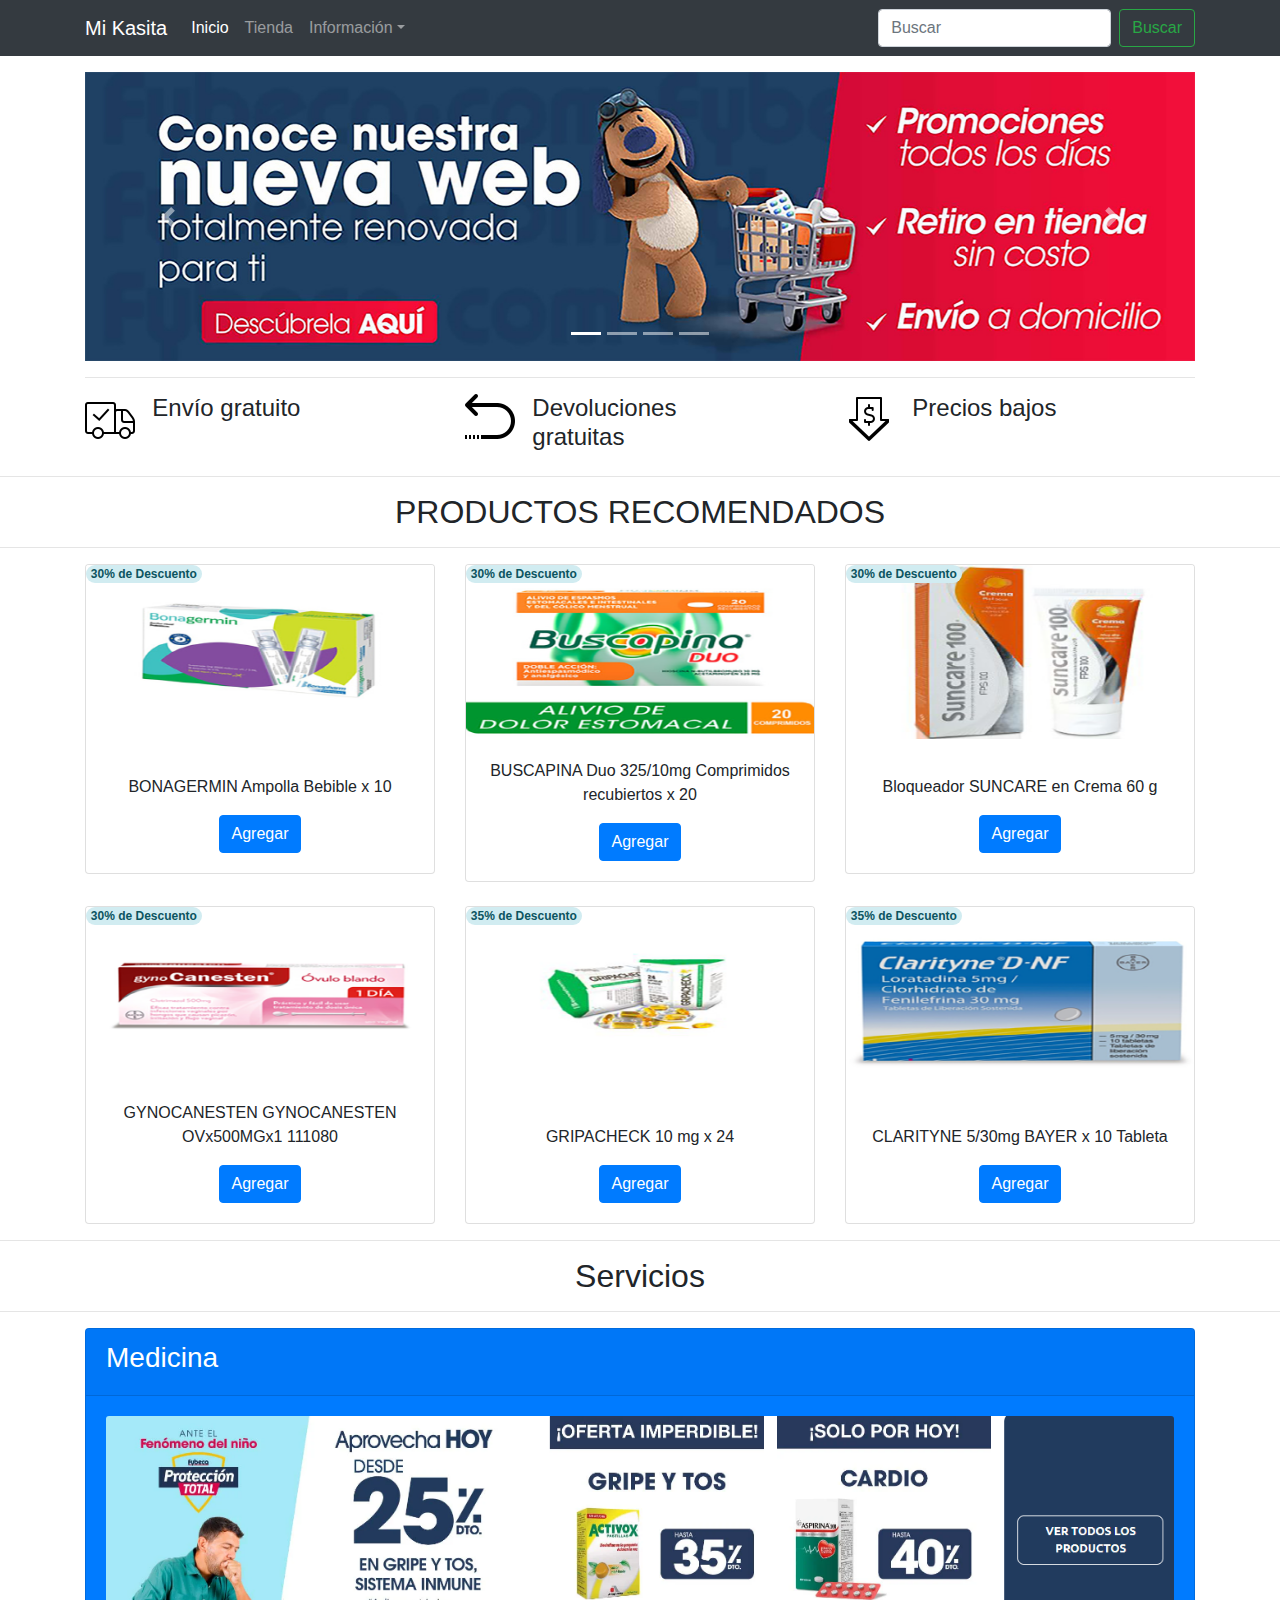
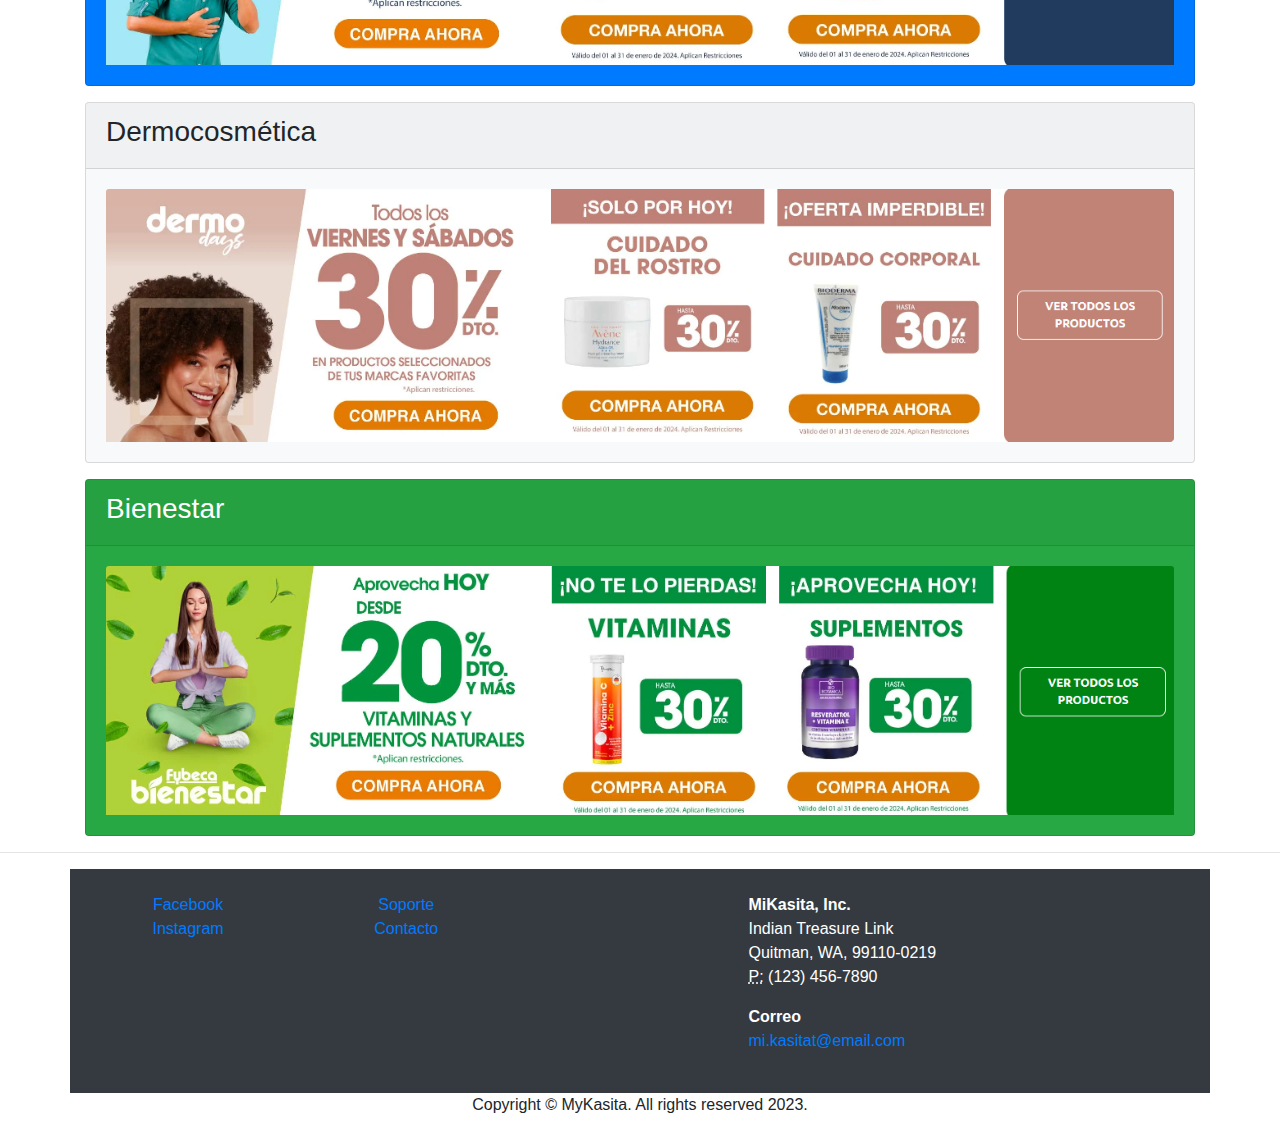
==== index.html @ 1282bd5f "commit" ====
<!DOCTYPE html>
<html lang="es">
<head>
<meta charset="utf-8">
<meta http-equiv="X-UA-Compatible" content="IE=edge">
<meta name="viewport" content="width=device-width, initial-scale=1">
<link rel="icon" type="image/x-icon" href="images/icons8-farmacia-64.png">
<title>Farmacias || Mi kasita</title>
<!-- Bootstrap -->
<link href="css/bootstrap-4.4.1.css" rel="stylesheet">
</head>
<body>
<nav class="navbar navbar-expand-lg navbar-dark bg-dark">
  <div class="container"> <a class="navbar-brand" href="#">Mi Kasita</a>
    <button class="navbar-toggler" type="button" data-toggle="collapse" data-target="#navbarSupportedContent" aria-controls="navbarSupportedContent" aria-expanded="false" aria-label="Toggle navigation"> <span class="navbar-toggler-icon"></span> </button>
    <div class="collapse navbar-collapse" id="navbarSupportedContent">
      <ul class="navbar-nav mr-auto">
        <li class="nav-item active"> <a class="nav-link" href="index.html">Inicio <span class="sr-only">(current)</span></a> </li>
        <li class="nav-item"> <a class="nav-link" href="html/tienda.html">Tienda</a> </li>
        <li class="nav-item dropdown"> <a class="nav-link dropdown-toggle" href="#" id="navbarDropdown" role="button" data-toggle="dropdown" aria-haspopup="true" aria-expanded="false">Información</a>
          <div class="dropdown-menu" aria-labelledby="navbarDropdown"> <a class="dropdown-item" href="#">Contacto</a> <a class="dropdown-item" href="#">Soporte</a> </div>
        </li>
      </ul>
      <form class="form-inline my-2 my-lg-0">
        <input class="form-control mr-sm-2" type="search" placeholder="Buscar" aria-label="Search">
        <button class="btn btn-outline-success my-2 my-sm-0" type="submit">Buscar</button>
      </form>
    </div>
  </div>
</nav>
<div class="container mt-3">
  <div class="row">
    <div class="col-12">
      <div id="carouselExampleControls" class="carousel slide" data-ride="carousel">
        <ol class="carousel-indicators">
          <li data-target="#carouselExampleControls" data-slide-to="0" class="active"></li>
          <li data-target="#carouselExampleControls" data-slide-to="1"></li>
          <li data-target="#carouselExampleControls" data-slide-to="2"></li>
          <li data-target="#carouselExampleControls" data-slide-to="3"></li>
        </ol>
        <div class="carousel-inner">
          <div class="carousel-item active"> <img class="d-block w-100" src="images/fotos/promos/FY_Hero_carrousel_DESKTOP_nueva_web_dic.jpg" alt="First slide">
            <div class="carousel-caption d-none d-md-block"> </div>
          </div>
          <div class="carousel-item"> <img class="d-block w-100 " src="images/fotos/promos/5-1.png" alt="Second slide">
            <div class="carousel-caption d-none d-md-block"> </div>
          </div>
          <div class="carousel-item"> <img class="d-block w-100" src="images/fotos/promos/reembolso2.png" alt="Third slide">
            <div class="carousel-caption d-none d-md-block"> </div>
          </div>
          <div class="carousel-item"> <img class="d-block w-100" src="images/fotos/promos/Bannermasculan_inferior.png" alt="Third slide">
            <div class="carousel-caption d-none d-md-block"> </div>
          </div>
        </div>
        <a class="carousel-control-prev" href="#carouselExampleControls" role="button" data-slide="prev"> <span class="carousel-control-prev-icon" aria-hidden="true"></span> <span class="sr-only">Anterior</span> </a> <a class="carousel-control-next" href="#carouselExampleControls" role="button" data-slide="next"> <span class="carousel-control-next-icon" aria-hidden="true"></span> <span class="sr-only">Siguiente</span> </a> </div>
    </div>
  </div>
  <hr>
</div>
<div class="container">
  <div class="row">
    <div class="col-4">
      <div class="row">
        <div class="col-2"><img class="" alt="Envío gratuito" src="images/icons/icons8-shipped-50.png"></div>
        <div class="col-lg-6 col-10 ml-1">
          <h4>Envío gratuito</h4>
        </div>
      </div>
    </div>
    <div class="col-4">
      <div class="row">
        <div class="col-2"><img class="" alt="Devoluciones gratuitas" src="images/icons/icons8-return-50.png"></div>
        <div class="col-lg-8 col-10 ml-1">
          <h4>Devoluciones gratuitas</h4>
        </div>
      </div>
    </div>
    <div class="col-4">
      <div class="row">
        <div class="col-2"><img class="" alt="Precios bajos" src="images/icons/icons8-low-price-48.png"></div>
        <div class="col-lg-6 col-10 ml-1">
          <h4>Precios bajos</h4>
        </div>
      </div>
    </div>
  </div>
</div>
<hr>
<h2 class="text-center">PRODUCTOS RECOMENDADOS</h2>
<hr>
<div class="container">
  <div class="row text-center">
    <div class="col-md-4 pb-1 pb-md-1">
      <div class="card"> <img class="card-img-top" src="images/fotos/promos/bonagermin.png" alt="Card image cap"> <span class="position-absolute badge rounded-pill alert-info"> 30% de Descuento</span>
        <div class="card-body">
          <p></p>
          <p class="card-text">BONAGERMIN Ampolla Bebible x 10</p>
          <a href="#" class="btn btn-primary">Agregar</a> </div>
      </div>
    </div>
    <div class="col-md-4 pb-1 pb-md-0 position-relative">
      <div class="card"> <img class="card-img-top d-block" src="images/fotos/promos/buscapina.png" alt="Card image cap"> <span class="position-absolute badge rounded-pill alert-info"> 30% de Descuento</span>
        <div class="card-body">
          <p class="card-text">BUSCAPINA Duo 325/10mg Comprimidos recubiertos x 20</p>
          <a href="#" class="btn btn-primary">Agregar</a> </div>
      </div>
    </div>
    <div class="col-md-4 pb-1 pb-md-0">
      <div class="card"> <img class="card-img-top" src="images/fotos/promos/suncare.png" alt="Card image cap"> <span class="position-absolute badge rounded-pill alert-info"> 30% de Descuento</span>
        <div class="card-body">
          <p></p>
          <p class="card-text">Bloqueador SUNCARE en Crema 60 g</p>
          <a href="#" class="btn btn-primary">Agregar</a> </div>
      </div>
    </div>
  </div>
  <div class="row text-center mt-4">
    <div class="col-md-4 pb-1 pb-md-0">
      <div class="card"> <img class="card-img-top" src="images/fotos/promos/gynocanesten.png" alt="Card image cap"> <span class="position-absolute badge rounded-pill alert-info"> 30% de Descuento</span>
        <div class="card-body">
          <p class="card-text">GYNOCANESTEN GYNOCANESTEN OVx500MGx1 111080</p>
          <a href="#" class="btn btn-primary">Agregar</a> </div>
      </div>
    </div>
    <div class="col-md-4 pb-1 pb-md-0">
      <div class="card"> <img class="card-img-top" src="images/fotos/promos/gripacheck.png" alt="Card image cap"> <span class="position-absolute badge rounded-pill alert-info"> 35% de Descuento</span>
        <div class="card-body"> <br>
          <p class="card-text">GRIPACHECK 10 mg x 24</p>
          <a href="#" class="btn btn-primary">Agregar</a> </div>
      </div>
    </div>
    <div class="col-md-4 pb-1 pb-md-0">
      <div class="card"> <img class="card-img-top" src="images/fotos/promos/clarityne.png" alt="Card image cap"> <span class="position-absolute badge rounded-pill alert-info"> 35% de Descuento</span>
        <div class="card-body"> <br>
          <p class="card-text">CLARITYNE 5/30mg BAYER x 10 Tableta</p>
          <a href="#" class="btn btn-primary">Agregar</a> </div>
      </div>
    </div>
  </div>
</div>
<hr>
<h2 class="text-center">Servicios</h2>
<hr>
<div class="container">
  <div class="card text-white bg-primary mb-3" style="width: 100%;">
    <div class="card-header">
      <h3>Medicina</h3>
    </div>
    <div class="card-body"> <img class="card-img-top" src="images/fotos/promos/medicina.png" alt="Card image cap"> </div>
  </div>
  <div class="card bg-light mb-3" style="width: 100%;">
    <div class="card-header">
      <h3>Dermocosmética</h3>
    </div>
    <div class="card-body"> <img class="card-img-top" src="images/fotos/promos/dermocosmetica.png" alt="Card image cap"> </div>
  </div>
	  <div class="card text-white bg-success mb-3" style="width: 100%;">
    <div class="card-header">
      <h3>Bienestar</h3>
    </div>
    <div class="card-body"> <img class="card-img-top" src="images/fotos/promos/bienestar.png" alt="Card image cap"> </div>
  </div>
</div>
<hr>
<div class="container text-white bg-dark p-4">
  <div class="row">
    <div class="col-6 col-md-8 col-lg-7">
      <div class="row text-center">
        <div class="col-sm-6 col-md-4 col-lg-4 col-12">
          <ul class="list-unstyled">
            <li class="btn-link"> <a>Facebook</a> </li>
            <li class="btn-link"> <a>Instagram</a> </li>
          </ul>
        </div>
        <div class="col-sm-6 col-md-4 col-lg-4 col-12">
          <ul class="list-unstyled">
            <li class="btn-link"> <a>Soporte</a> </li>
            <li class="btn-link"> <a>Contacto</a> </li>
          </ul>
        </div>
      </div>
    </div>
    <div class="col-md-4 col-lg-5 col-6">
      <address>
      <strong>MiKasita, Inc.</strong><br>
      Indian Treasure Link<br>
      Quitman, WA, 99110-0219<br>
      <abbr title="Phone">P:</abbr> (123) 456-7890
      </address>
      <address>
      <strong>Correo</strong><br>
      <a href="mailto:#">mi.kasitat@email.com</a>
      </address>
    </div>
  </div>
</div>
<footer class="text-center">
  <div class="container">
    <div class="row">
      <div class="col-12">
        <p>Copyright © MyKasita. All rights reserved 2023.</p>
      </div>
    </div>
  </div>
</footer>
<!-- jQuery (necessary for Bootstrap's JavaScript plugins) --> 
<script src="js/jquery-3.4.1.min.js"></script> 
<!-- Include all compiled plugins (below), or include individual files as needed --> 
<script src="js/popper.min.js"></script> 
<script src="js/bootstrap-4.4.1.js"></script>
</body>
</html>
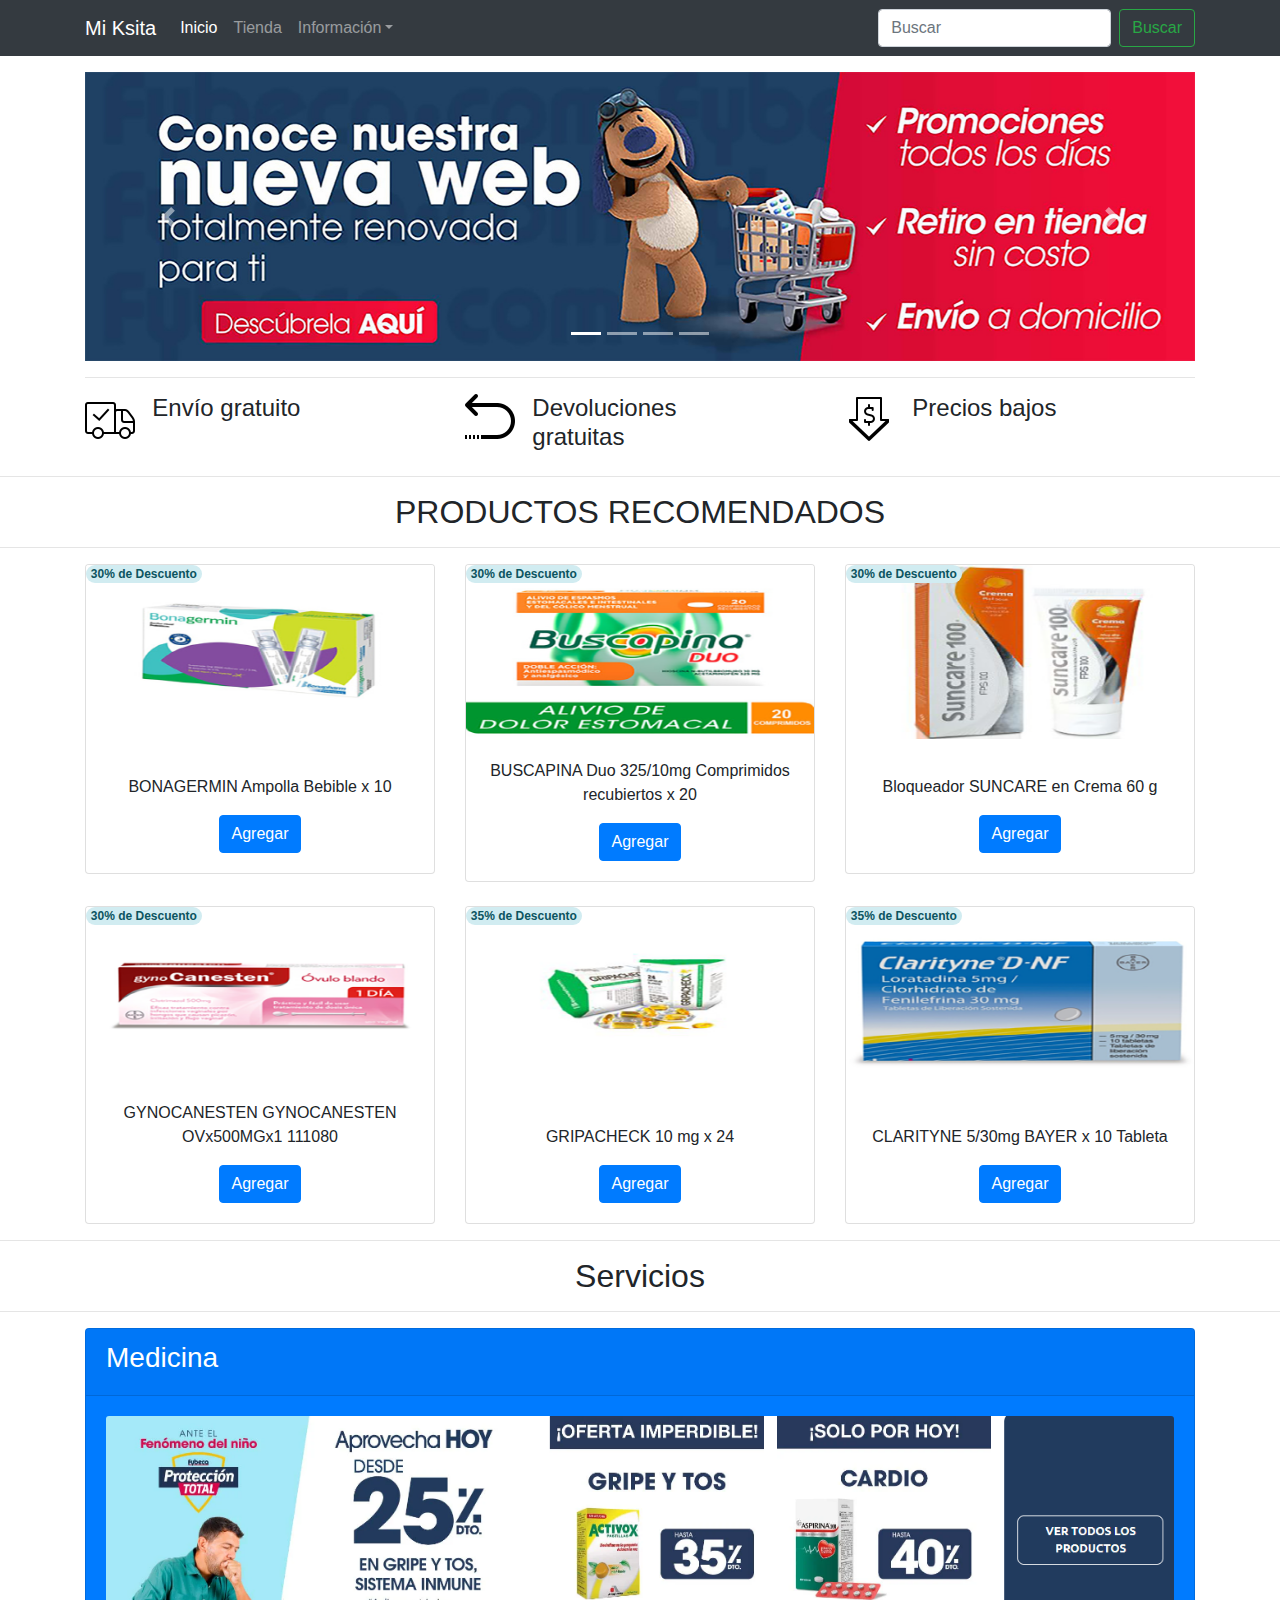
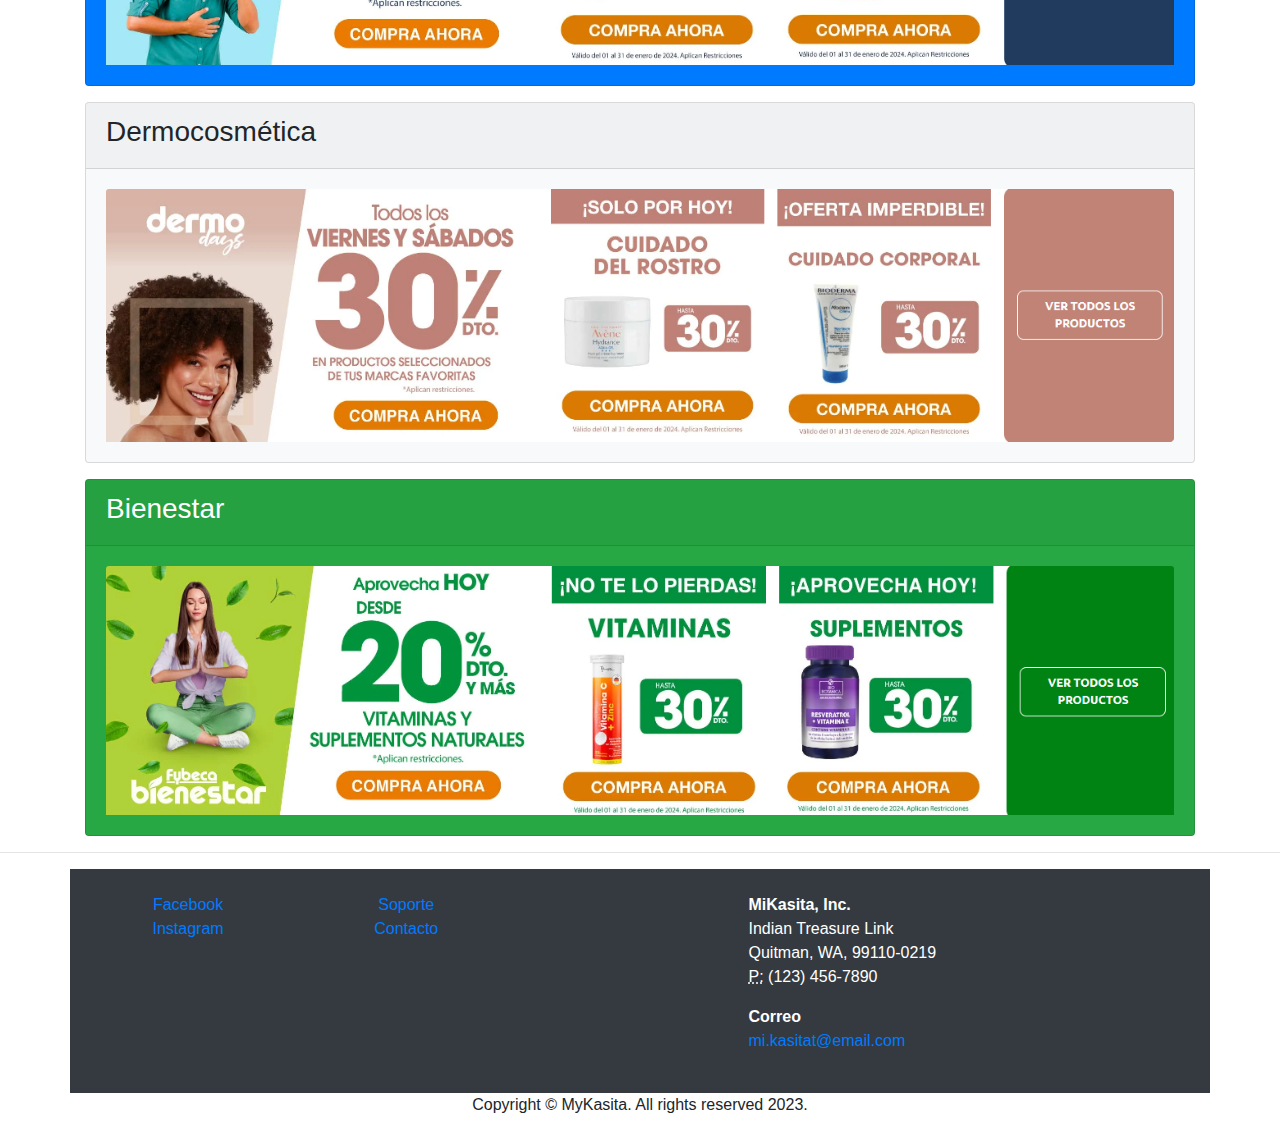
==== commit 80e857c7: "cambios nvar" ====
--- a/index.html
+++ b/index.html
@@ -5,20 +5,20 @@
 <meta http-equiv="X-UA-Compatible" content="IE=edge">
 <meta name="viewport" content="width=device-width, initial-scale=1">
 <link rel="icon" type="image/x-icon" href="images/icons8-farmacia-64.png">
-<title>Farmacias || Mi kasita</title>
+<title>Farmacias || Mi ksita</title>
 <!-- Bootstrap -->
 <link href="css/bootstrap-4.4.1.css" rel="stylesheet">
 </head>
 <body>
 <nav class="navbar navbar-expand-lg navbar-dark bg-dark">
-  <div class="container"> <a class="navbar-brand" href="#">Mi Kasita</a>
+  <div class="container"> <a class="navbar-brand" href="index.html">Mi Ksita</a>
     <button class="navbar-toggler" type="button" data-toggle="collapse" data-target="#navbarSupportedContent" aria-controls="navbarSupportedContent" aria-expanded="false" aria-label="Toggle navigation"> <span class="navbar-toggler-icon"></span> </button>
     <div class="collapse navbar-collapse" id="navbarSupportedContent">
       <ul class="navbar-nav mr-auto">
         <li class="nav-item active"> <a class="nav-link" href="index.html">Inicio <span class="sr-only">(current)</span></a> </li>
         <li class="nav-item"> <a class="nav-link" href="html/tienda.html">Tienda</a> </li>
         <li class="nav-item dropdown"> <a class="nav-link dropdown-toggle" href="#" id="navbarDropdown" role="button" data-toggle="dropdown" aria-haspopup="true" aria-expanded="false">Información</a>
-          <div class="dropdown-menu" aria-labelledby="navbarDropdown"> <a class="dropdown-item" href="#">Contacto</a> <a class="dropdown-item" href="#">Soporte</a> </div>
+          <div class="dropdown-menu" aria-labelledby="navbarDropdown"> <a class="dropdown-item" href="#">Contacto</a> <a class="dropdown-item" href="html/formulario.html">Soporte</a> </div>
         </li>
       </ul>
       <form class="form-inline my-2 my-lg-0">
